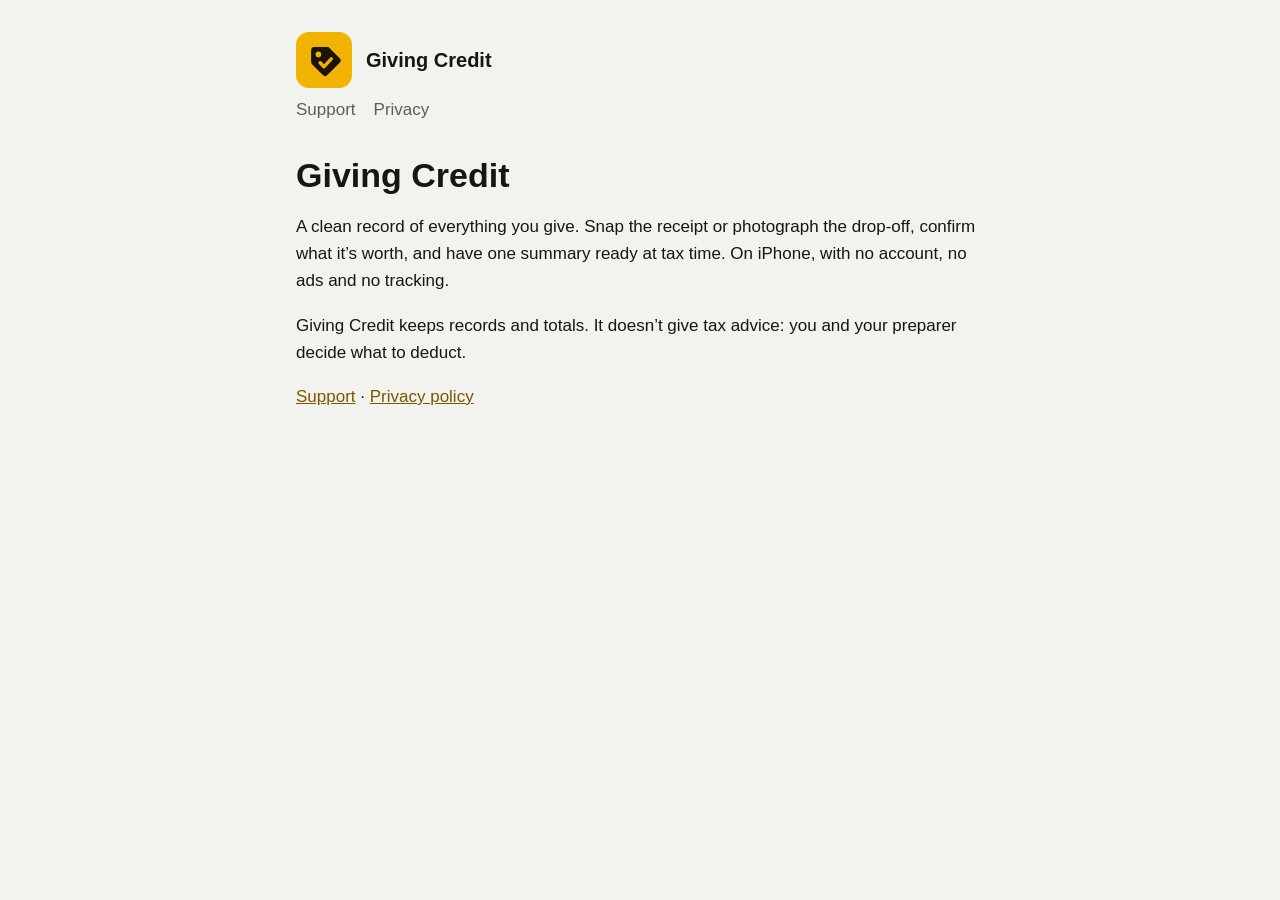
==== index.html @ d8f0c952 "Giving Credit site: home, privacy policy, support" ====
<!doctype html>
<html lang="en">
<head>
<meta charset="utf-8">
<meta name="viewport" content="width=device-width, initial-scale=1">
<title>Giving Credit</title>
<meta name="description" content="Giving Credit: a record of the gifts you give to charity, with a year-end summary for tax time, on iPhone.">
<link rel="stylesheet" href="style.css">
<link rel="icon" href="icon.svg" type="image/svg+xml">
</head>
<body>
<main>
  <header><a href="./"><img src="icon.svg" alt="">Giving Credit</a></header>
  <nav><a href="support.html">Support</a><a href="privacy.html">Privacy</a></nav>
  <h1>Giving Credit</h1>
  <p>A clean record of everything you give. Snap the receipt or photograph the drop-off, confirm what it’s worth, and have one summary ready at tax time. On iPhone, with no account, no ads and no tracking.</p>
  <p>Giving Credit keeps records and totals. It doesn’t give tax advice: you and your preparer decide what to deduct.</p>
  <p><a href="support.html">Support</a> · <a href="privacy.html">Privacy policy</a></p>
</main>
</body>
</html>
---- style.css ----
:root {
  --bg: #f2f2ee;
  --text: #17160f;
  --muted: #5e5d56;
  --accent: #7a5700;
  --card: #ffffff;
  --line: rgba(23, 22, 15, .11);
}
@media (prefers-color-scheme: dark) {
  :root {
    --bg: #0e0e0c;
    --text: #f3f2ec;
    --muted: #aaa89f;
    --accent: #ffc940;
    --card: #1b1b18;
    --line: rgba(243, 242, 236, .12);
  }
}
* { box-sizing: border-box; }
body {
  margin: 0;
  background: var(--bg);
  color: var(--text);
  font: 17px/1.6 -apple-system, BlinkMacSystemFont, "Segoe UI", Roboto, sans-serif;
}
main { max-width: 720px; margin: 0 auto; padding: 32px 16px 64px; }
header { display: flex; align-items: center; gap: 14px; margin-bottom: 8px; }
header img { width: 56px; height: 56px; border-radius: 13px; }
header a { color: inherit; text-decoration: none; font-weight: 700; font-size: 20px; display: flex; align-items: center; gap: 14px; }
nav { display: flex; gap: 18px; margin: 8px 0 32px; }
nav a { color: var(--muted); text-decoration: none; }
nav a:hover, a { color: var(--accent); }
h1 { font-size: 34px; line-height: 1.2; margin: 0 0 8px; }
h2 { font-size: 21px; margin: 32px 0 6px; }
.muted { color: var(--muted); }
.card { background: var(--card); border: 1px solid var(--line); border-radius: 18px; padding: 20px 22px; margin: 20px 0; }
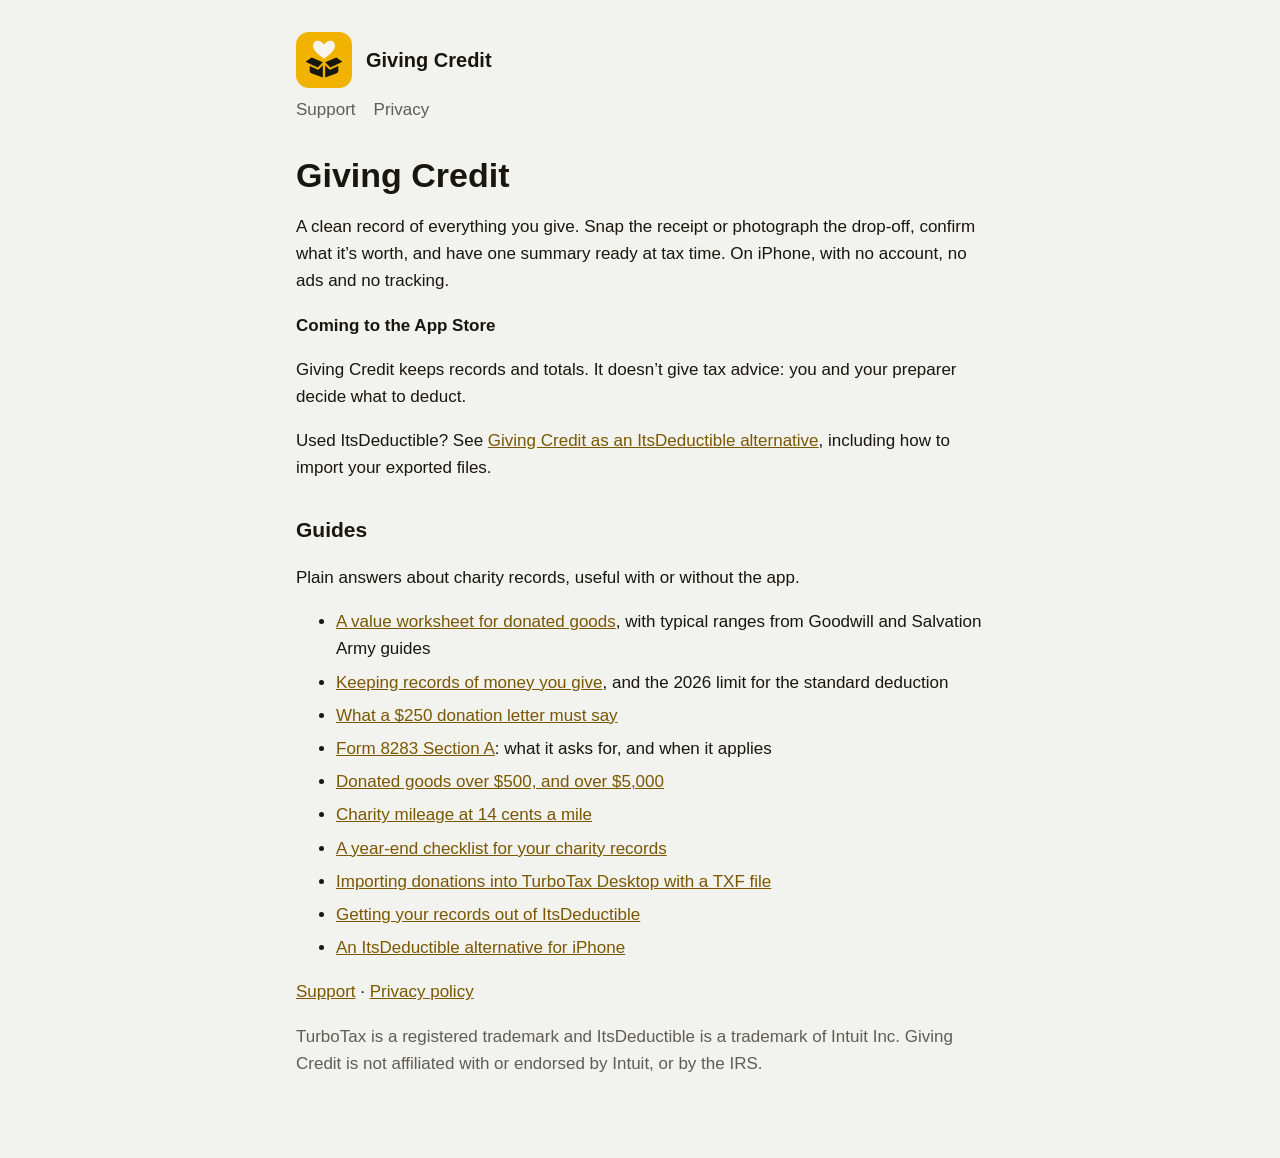
==== commit 4171c2ae: "Ten search-answer pages, Guides list, sitemap.xml and robots.txt; pre-launch 'Coming to the App Stor" ====
--- a/index.html
+++ b/index.html
@@ -5,6 +5,7 @@
 <meta name="viewport" content="width=device-width, initial-scale=1">
 <title>Giving Credit</title>
 <meta name="description" content="Giving Credit: a record of the gifts you give to charity, with a year-end summary for tax time, on iPhone.">
+<link rel="canonical" href="https://andrewham1lton.github.io/giving-credit/">
 <link rel="stylesheet" href="style.css">
 <link rel="icon" href="icon.svg" type="image/svg+xml">
 </head>
@@ -14,8 +15,26 @@
   <nav><a href="support.html">Support</a><a href="privacy.html">Privacy</a></nav>
   <h1>Giving Credit</h1>
   <p>A clean record of everything you give. Snap the receipt or photograph the drop-off, confirm what it’s worth, and have one summary ready at tax time. On iPhone, with no account, no ads and no tracking.</p>
+  <p class="store" data-ct="site-home">Coming to the App Store</p>
   <p>Giving Credit keeps records and totals. It doesn’t give tax advice: you and your preparer decide what to deduct.</p>
+  <p>Used ItsDeductible? See <a href="itsdeductible-alternative.html">Giving Credit as an ItsDeductible alternative</a>, including how to import your exported files.</p>
+
+  <h2 id="guides">Guides</h2>
+  <p>Plain answers about charity records, useful with or without the app.</p>
+  <ul class="guides">
+    <li><a href="donation-value-worksheet.html">A value worksheet for donated goods</a>, with typical ranges from Goodwill and Salvation Army guides</li>
+    <li><a href="cash-donation-records.html">Keeping records of money you give</a>, and the 2026 limit for the standard deduction</li>
+    <li><a href="donation-acknowledgment-letter.html">What a $250 donation letter must say</a></li>
+    <li><a href="form-8283-section-a.html">Form 8283 Section A</a>: what it asks for, and when it applies</li>
+    <li><a href="noncash-donations-over-500-and-5000.html">Donated goods over $500, and over $5,000</a></li>
+    <li><a href="charity-mileage.html">Charity mileage at 14 cents a mile</a></li>
+    <li><a href="year-end-donation-checklist.html">A year-end checklist for your charity records</a></li>
+    <li><a href="turbotax-desktop-txf-import.html">Importing donations into TurboTax Desktop with a TXF file</a></li>
+    <li><a href="export-itsdeductible-data.html">Getting your records out of ItsDeductible</a></li>
+    <li><a href="itsdeductible-alternative.html">An ItsDeductible alternative for iPhone</a></li>
+  </ul>
   <p><a href="support.html">Support</a> · <a href="privacy.html">Privacy policy</a></p>
+  <p class="muted">TurboTax is a registered trademark and ItsDeductible is a trademark of Intuit Inc. Giving Credit is not affiliated with or endorsed by Intuit, or by the IRS.</p>
 </main>
 </body>
 </html>
--- a/style.css
+++ b/style.css
@@ -34,3 +34,23 @@
 h2 { font-size: 21px; margin: 32px 0 6px; }
 .muted { color: var(--muted); }
 .card { background: var(--card); border: 1px solid var(--line); border-radius: 18px; padding: 20px 22px; margin: 20px 0; }
+li { margin: 6px 0; }
+.button { display: inline-block; background: var(--accent); color: var(--bg); text-decoration: none; font-weight: 600; padding: 10px 18px; border-radius: 12px; }
+.store { font-weight: 600; margin-bottom: 0; }
+.scroll { overflow-x: auto; margin: 12px 0; }
+table { border-collapse: collapse; width: 100%; font-size: 15px; line-height: 1.45; }
+th, td { text-align: left; vertical-align: top; padding: 8px 10px 8px 0; border-bottom: 1px solid var(--line); }
+th { font-weight: 600; }
+.num { text-align: right; font-variant-numeric: tabular-nums; white-space: nowrap; }
+.worksheet { min-width: 560px; }
+.worksheet td { height: 40px; }
+blockquote { margin: 12px 0; padding: 4px 0 4px 16px; border-left: 3px solid var(--line); }
+.checklist { list-style: none; padding-left: 0; }
+.checklist li { padding-left: 30px; position: relative; }
+.checklist li::before { content: ""; position: absolute; left: 0; top: 5px; width: 16px; height: 16px; border: 1.5px solid var(--muted); border-radius: 4px; }
+.sources { font-size: 15px; color: var(--muted); }
+@media print {
+  :root { --bg: #fff; --text: #000; --muted: #444; --accent: #000; --card: #fff; --line: #999; }
+  nav, .card { display: none; }
+  main { max-width: none; padding: 0; }
+}
